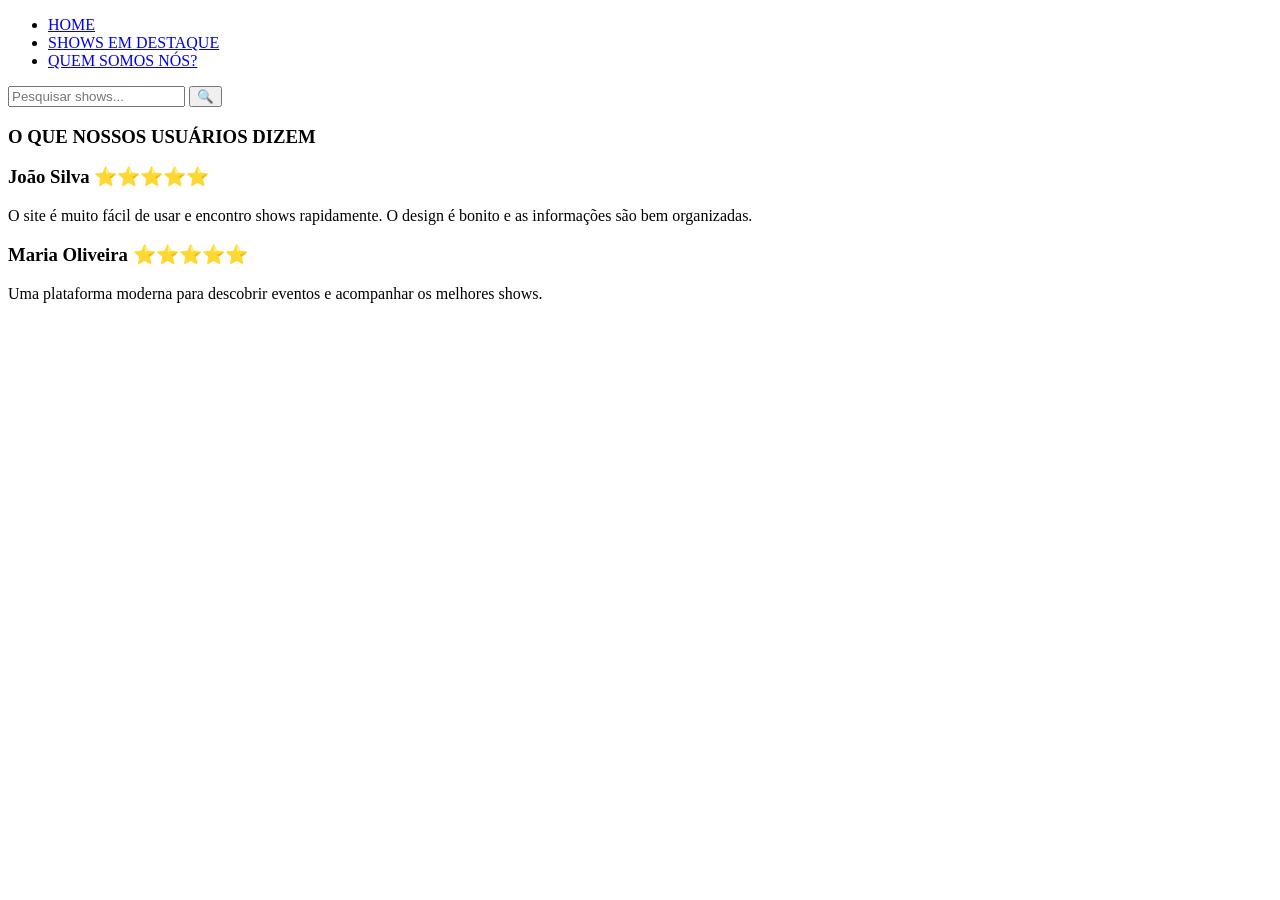
==== alexandriny/alexandriny.html @ 14df0f68 "Idealizacao" ====
<!doctype html>
<html lang="pt-BR">
  <head>
    <meta charset="UTF-8" />
    <meta name="viewport" content="width=device-width, initial-scale=1.0" />
    <link
      rel="shortcut icon"
      href="https://cdn-icons-png.flaticon.com/512/228/228770.png"
      type="image/x-icon"
    />
    <link rel="stylesheet" href="style.css" />
    <title>Document</title>
  </head>
  <body>
    <header id="header">
      <!-- Menu Desktop -->
      <nav class="menu-desktop">
        <ul class="menu menu-principal">
          <li class="menu-item">
            <a href="#home" class="menu-link active">
              <span class="menu-text">HOME</span>
            </a>
          </li>
          <li class="menu-item">
            <a href="#projetos" class="menu-link">
              <span class="menu-text">SHOWS EM DESTAQUE</span>
            </a>
          </li>
          <li class="menu-item">
            <a href="#sobre" class="menu-link">
              <span class="menu-text">QUEM SOMOS NÓS?</span>
            </a>
          </li>
        </ul>
        <form class="search-box">
          <input
            type="text"
            placeholder="Pesquisar shows..."
            class="search-input"
          />
          <button type="submit" class="search-btn">🔍</button>
        </form>
      </nav>
    </header>

    <section class="reviews">
      <h3>O QUE NOSSOS USUÁRIOS DIZEM</h3>

      <div class="review">
        <h3>João Silva ⭐⭐⭐⭐⭐</h3>
        <p>
          O site é muito fácil de usar e encontro shows rapidamente. O design é
          bonito e as informações são bem organizadas.
        </p>
      </div>

      <div class="review">
        <h3>Maria Oliveira ⭐⭐⭐⭐⭐</h3>
        <p>
          Uma plataforma moderna para descobrir eventos e acompanhar os melhores
          shows.
        </p>
      </div>
    </section>
  </body>
</html>
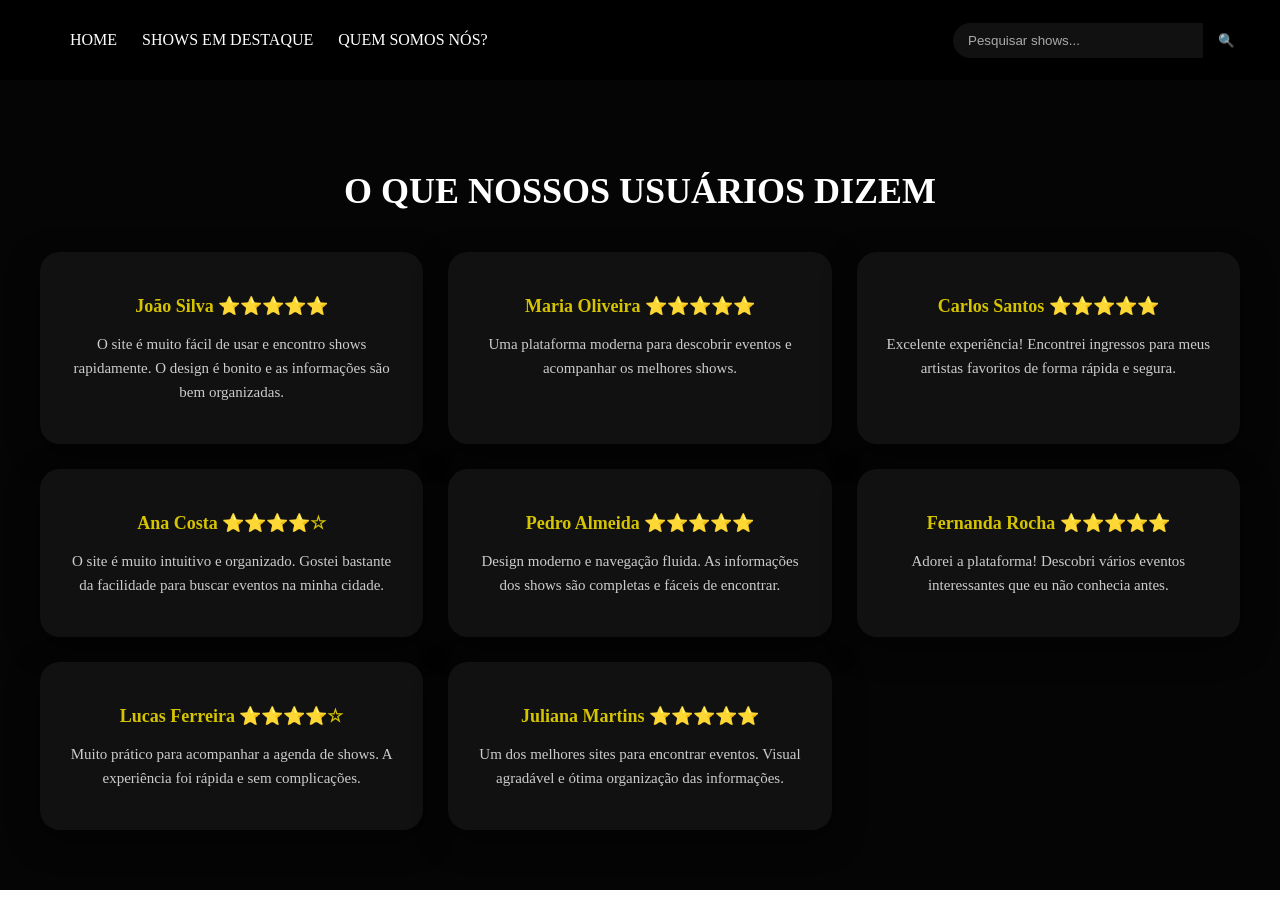
==== commit 2c6956fd: "Merge branch 'main' into main" ====
--- a/alexandriny/alexandriny.html
+++ b/alexandriny/alexandriny.html
@@ -8,9 +8,10 @@
       href="https://cdn-icons-png.flaticon.com/512/228/228770.png"
       type="image/x-icon"
     />
-    <link rel="stylesheet" href="style.css" />
+    <link rel="stylesheet" href="stylealexandriny.css" />
     <title>Document</title>
   </head>
+
   <body>
     <header id="header">
       <!-- Menu Desktop -->
@@ -43,24 +44,49 @@
       </nav>
     </header>
 
-    <section class="reviews">
-      <h3>O QUE NOSSOS USUÁRIOS DIZEM</h3>
+   <section class="reviews">
+  <h2>O QUE NOSSOS USUÁRIOS DIZEM</h2> 
 
-      <div class="review">
-        <h3>João Silva ⭐⭐⭐⭐⭐</h3>
-        <p>
-          O site é muito fácil de usar e encontro shows rapidamente. O design é
-          bonito e as informações são bem organizadas.
-        </p>
-      </div>
+  <div class="review-container">
 
-      <div class="review">
-        <h3>Maria Oliveira ⭐⭐⭐⭐⭐</h3>
-        <p>
-          Uma plataforma moderna para descobrir eventos e acompanhar os melhores
-          shows.
-        </p>
-      </div>
-    </section>
+    <div class="review">
+      <h3>João Silva ⭐⭐⭐⭐⭐</h3>
+      <p>O site é muito fácil de usar e encontro shows rapidamente. O design é bonito e as informações são bem organizadas.</p>
+    </div>
+
+    <div class="review">
+      <h3>Maria Oliveira ⭐⭐⭐⭐⭐</h3>
+      <p>Uma plataforma moderna para descobrir eventos e acompanhar os melhores shows.</p>
+    </div> <div class="review">
+      <h3>Carlos Santos ⭐⭐⭐⭐⭐</h3>
+      <p>Excelente experiência! Encontrei ingressos para meus artistas favoritos de forma rápida e segura.</p>
+    </div>
+
+    <div class="review">
+      <h3>Ana Costa ⭐⭐⭐⭐☆</h3>
+      <p>O site é muito intuitivo e organizado. Gostei bastante da facilidade para buscar eventos na minha cidade.</p>
+    </div>
+
+    <div class="review">
+      <h3>Pedro Almeida ⭐⭐⭐⭐⭐</h3>
+      <p>Design moderno e navegação fluida. As informações dos shows são completas e fáceis de encontrar.</p>
+    </div>
+
+    <div class="review">
+      <h3>Fernanda Rocha ⭐⭐⭐⭐⭐</h3>
+      <p>Adorei a plataforma! Descobri vários eventos interessantes que eu não conhecia antes.</p>
+    </div>
+
+    <div class="review">
+      <h3>Lucas Ferreira ⭐⭐⭐⭐☆</h3>
+      <p>Muito prático para acompanhar a agenda de shows. A experiência foi rápida e sem complicações.</p>
+    </div>
+
+    <div class="review">
+      <h3>Juliana Martins ⭐⭐⭐⭐⭐</h3>
+      <p>Um dos melhores sites para encontrar eventos. Visual agradável e ótima organização das informações.</p>
+    </div>
+
+  </div> </section>
   </body>
 </html>
--- a/alexandriny/stylealexandriny.css
+++ b/alexandriny/stylealexandriny.css
@@ -0,0 +1,145 @@
+body {
+    margin: 0;
+    padding: 0;
+}
+
+.menu-desktop {
+    display: flex;
+    justify-content: space-between;
+    align-items: center;
+    padding: 15px 30px;
+    background-color: #000;
+}
+
+.menu-principal {
+    display: flex;
+    list-style: none;
+    gap: 25px;
+}
+
+.menu-link {
+    color: white;
+    text-decoration: none;
+    transition: color 0.3s ease;
+}
+
+.menu-link:hover {
+    color: #b3b3b3;
+}
+
+.search-box {
+    display: flex;
+    align-items: center;
+}
+
+.search-input {
+    width: 220px;
+    padding: 10px 15px;
+    background-color: #111;
+    color: white;
+    border: none;
+    border-radius: 25px 0 0 25px;
+    outline: none;
+}
+
+.search-input::placeholder {
+    color: #aaa;
+}
+
+.search-btn {
+    padding: 10px 15px;
+    background-color: #000;
+    color: white;
+    border: none;
+    border-radius: 0 25px 25px 0;
+    cursor: pointer;
+    transition: background-color 0.5s ease;
+}
+
+.search-btn:hover {
+    background-color: #c0ac00;
+}
+
+.search-btn:focus {
+    outline: none;
+    box-shadow: none;
+}
+
+/* =========================
+   REVIEWS SECTION
+========================= */
+
+.reviews {
+    background-color: #050505;
+    padding: 60px 30px;
+    color: white;
+    text-align: center;
+}
+
+.reviews h2 {
+    font-size: 36px;
+    margin-bottom: 40px;
+    color: #fff;
+}
+
+/* Container das reviews */
+.review-container {
+    display: grid;
+    grid-template-columns: repeat(3, 1fr);
+    gap: 25px;
+    max-width: 1200px;
+    margin: 0 auto;
+}
+
+/* Card da review */
+.review {
+    background-color: #111;
+    padding: 25px;
+    border-radius: 20px;
+    box-shadow: 0 10px 30px rgba(0, 0, 0, 0.5);
+    transition: transform 0.3s ease,
+                box-shadow 0.3s ease;
+}
+
+.review:hover {
+    transform: translateY(-10px);
+    box-shadow: 0 5px 10px rgba(255, 242, 0, 0.301);
+}
+
+.review h3 {
+    color: #d6c400;
+    font-size: 18px;
+    margin-bottom: 15px;
+}
+
+.review p {
+    color: #ccc;
+    line-height: 1.6;
+    font-size: 15px;
+}
+
+/* =========================
+   RESPONSIVIDADE
+========================= */
+
+/* Tablet */
+@media (max-width: 900px) {
+    .review-container {
+        grid-template-columns: repeat(2, 1fr);
+    }
+}
+
+/* Celular */
+@media (max-width: 700px) {
+    .reviews {
+        padding: 40px 15px;
+    }
+
+    .reviews h2 {
+        font-size: 28px;
+    }
+
+    .review-container {
+        grid-template-columns: 1fr;
+    }
+}
